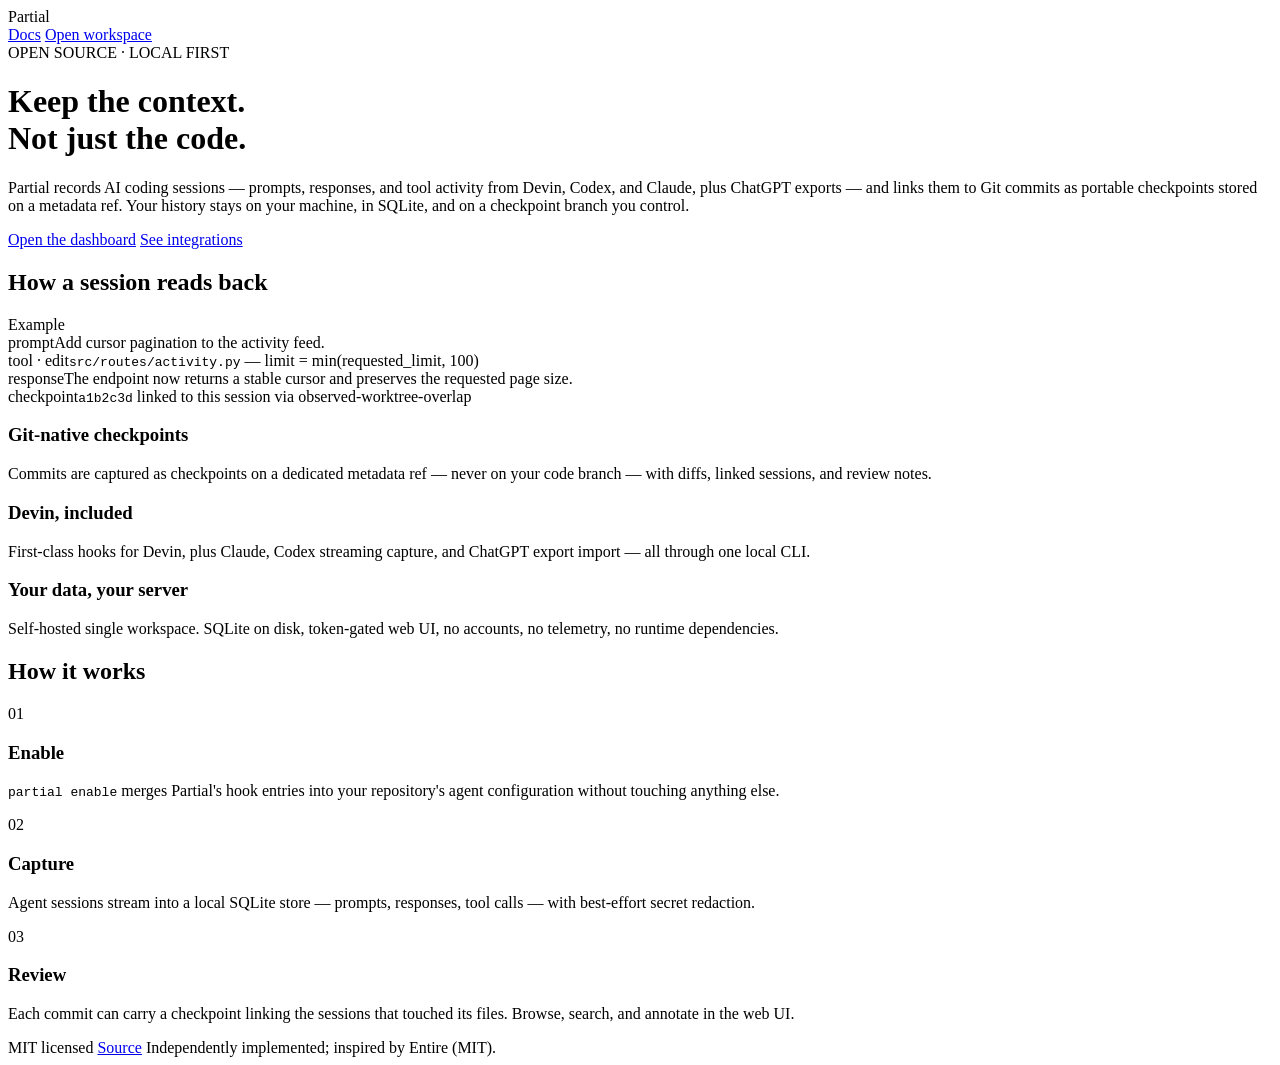
==== partial/static/index.html @ 9fae33fa "Make captured context searchable and reviewable in a self-hosted workspace Generated with [Devin](ht" ====
<!DOCTYPE html>
<html lang="en">
<head>
<meta charset="utf-8">
<meta name="viewport" content="width=device-width, initial-scale=1">
<title>Partial — Context, committed.</title>
<link rel="icon" href="/static/favicon.svg" type="image/svg+xml">
<link rel="stylesheet" href="/static/styles.css">
</head>
<body>
<div class="landing">
  <header>
    <div class="logo"><img src="/static/favicon.svg" alt=""><span>Partial</span></div>
    <div class="spacer"></div>
    <a href="/app#/integrations">Docs</a>
    <a class="button primary" href="/app">Open workspace</a>
  </header>

  <div class="lhero">
    <div class="eyebrow">OPEN SOURCE · LOCAL FIRST</div>
    <h1>Keep the context.<br>Not just the code.</h1>
    <p class="lede">Partial records AI coding sessions — prompts, responses,
      and tool activity from Devin, Codex, and Claude, plus ChatGPT exports —
      and links them to Git commits as portable checkpoints stored on a
      metadata ref. Your history stays on your machine, in SQLite, and on a
      checkpoint branch you control.</p>
    <div class="cta-row">
      <a class="button primary" href="/app">Open the dashboard</a>
      <a class="button" href="/app#/integrations">See integrations</a>
    </div>
  </div>

  <section>
    <div class="mockshot" aria-hidden="true">
      <div class="mbar"><span></span><span></span><span></span></div>
      <div class="mbody">
        <div class="mside">
          <i class="on"></i><i></i><i></i><i></i><i></i>
        </div>
        <div class="mcontent">
          <div class="mrow"><i class="mdot o"></i><i class="w46"></i></div>
          <div class="mrow"><i class="mdot b"></i><i class="w70"></i></div>
          <div class="mrow"><i class="mdot g"></i><i class="w58"></i></div>
          <div class="mrow"><i class="mdot b"></i><i class="w34"></i></div>
          <div class="mrow"><i class="mdot g"></i><i class="w62"></i></div>
        </div>
      </div>
    </div>
  </section>

  <section>
    <h2>How a session reads back</h2>
    <div class="minitl">
      <div class="lbl">Example</div>
      <div class="mi"><span class="mk">prompt</span><span>Add cursor pagination to the activity feed.</span></div>
      <div class="mi"><span class="mk">tool · edit</span><span><code>src/routes/activity.py</code> — limit = min(requested_limit, 100)</span></div>
      <div class="mi"><span class="mk">response</span><span>The endpoint now returns a stable cursor and preserves the requested page size.</span></div>
      <div class="mi"><span class="mk">checkpoint</span><span><code>a1b2c3d</code> linked to this session via observed-worktree-overlap</span></div>
    </div>
  </section>

  <section>
    <div class="feat3">
      <div class="feat">
        <h3>Git-native checkpoints</h3>
        <p>Commits are captured as checkpoints on a dedicated metadata ref —
          never on your code branch — with diffs, linked sessions, and review
          notes.</p>
      </div>
      <div class="feat">
        <h3>Devin, included</h3>
        <p>First-class hooks for Devin, plus Claude, Codex streaming capture,
          and ChatGPT export import — all through one local CLI.</p>
      </div>
      <div class="feat">
        <h3>Your data, your server</h3>
        <p>Self-hosted single workspace. SQLite on disk, token-gated web UI,
          no accounts, no telemetry, no runtime dependencies.</p>
      </div>
    </div>
  </section>

  <section>
    <h2>How it works</h2>
    <div class="steps">
      <div class="step">
        <div class="num">01</div>
        <h3>Enable</h3>
        <p><code>partial enable</code> merges Partial's hook entries into your
          repository's agent configuration without touching anything else.</p>
      </div>
      <div class="step">
        <div class="num">02</div>
        <h3>Capture</h3>
        <p>Agent sessions stream into a local SQLite store — prompts,
          responses, tool calls — with best-effort secret redaction.</p>
      </div>
      <div class="step">
        <div class="num">03</div>
        <h3>Review</h3>
        <p>Each commit can carry a checkpoint linking the sessions that
          touched its files. Browse, search, and annotate in the web UI.</p>
      </div>
    </div>
  </section>

  <footer>
    <span>MIT licensed</span>
    <a href="https://github.com/JBHoerter/Partial">Source</a>
    <span>Independently implemented; inspired by Entire (MIT).</span>
  </footer>
</div>
</body>
</html>
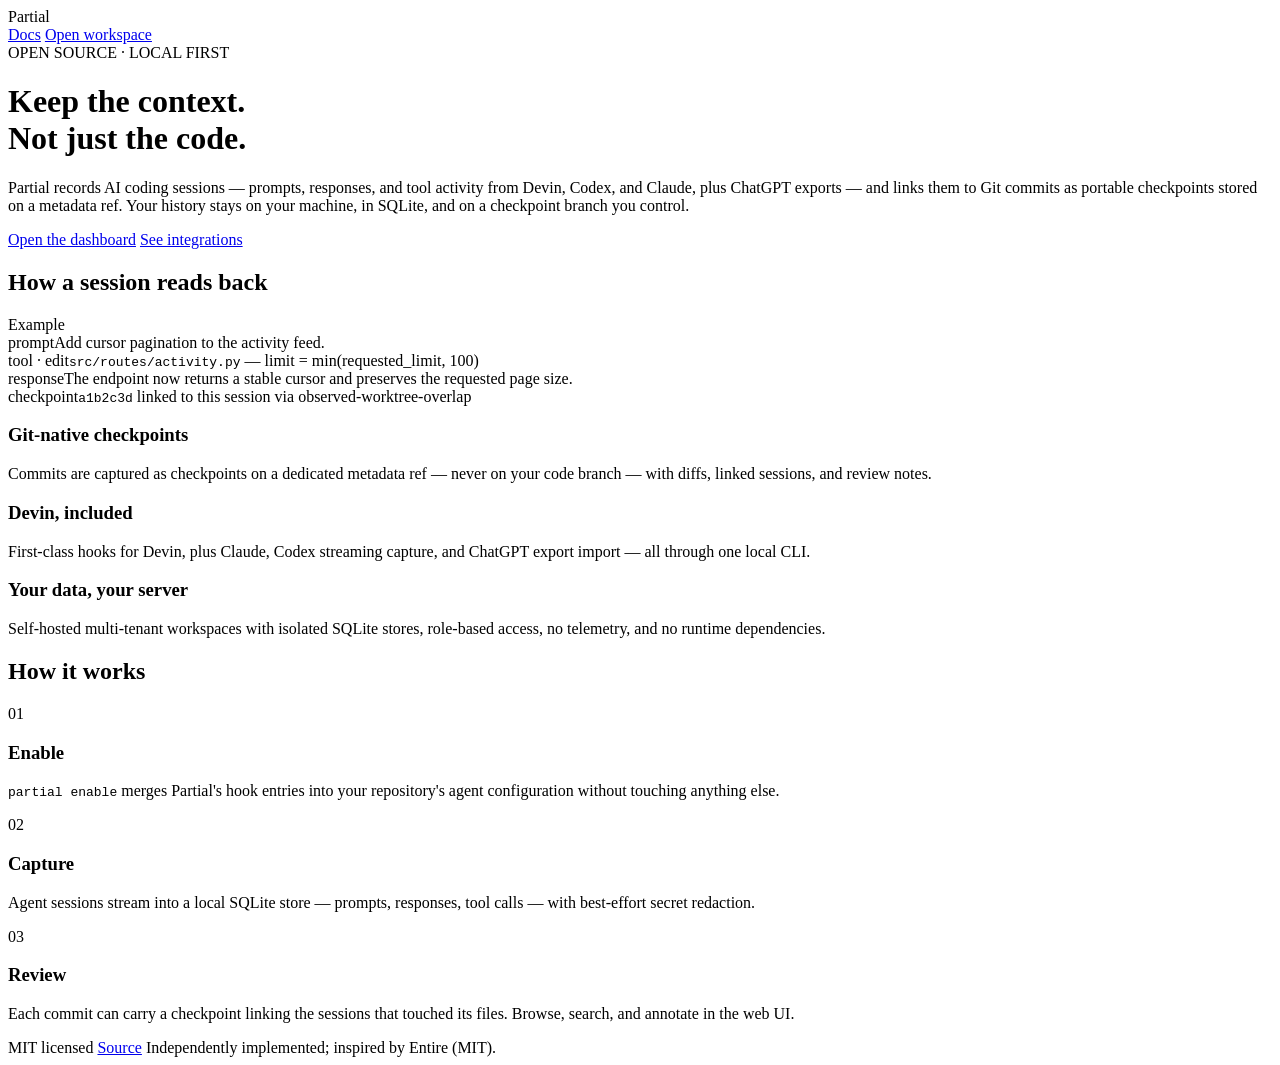
==== commit a235e086: "Add sub-agent session hierarchy and Entire-style summary metadata Generated with [Devin](https://dev" ====
--- a/partial/static/index.html
+++ b/partial/static/index.html
@@ -74,8 +74,8 @@
       </div>
       <div class="feat">
         <h3>Your data, your server</h3>
-        <p>Self-hosted single workspace. SQLite on disk, token-gated web UI,
-          no accounts, no telemetry, no runtime dependencies.</p>
+        <p>Self-hosted multi-tenant workspaces with isolated SQLite stores,
+          role-based access, no telemetry, and no runtime dependencies.</p>
       </div>
     </div>
   </section>
